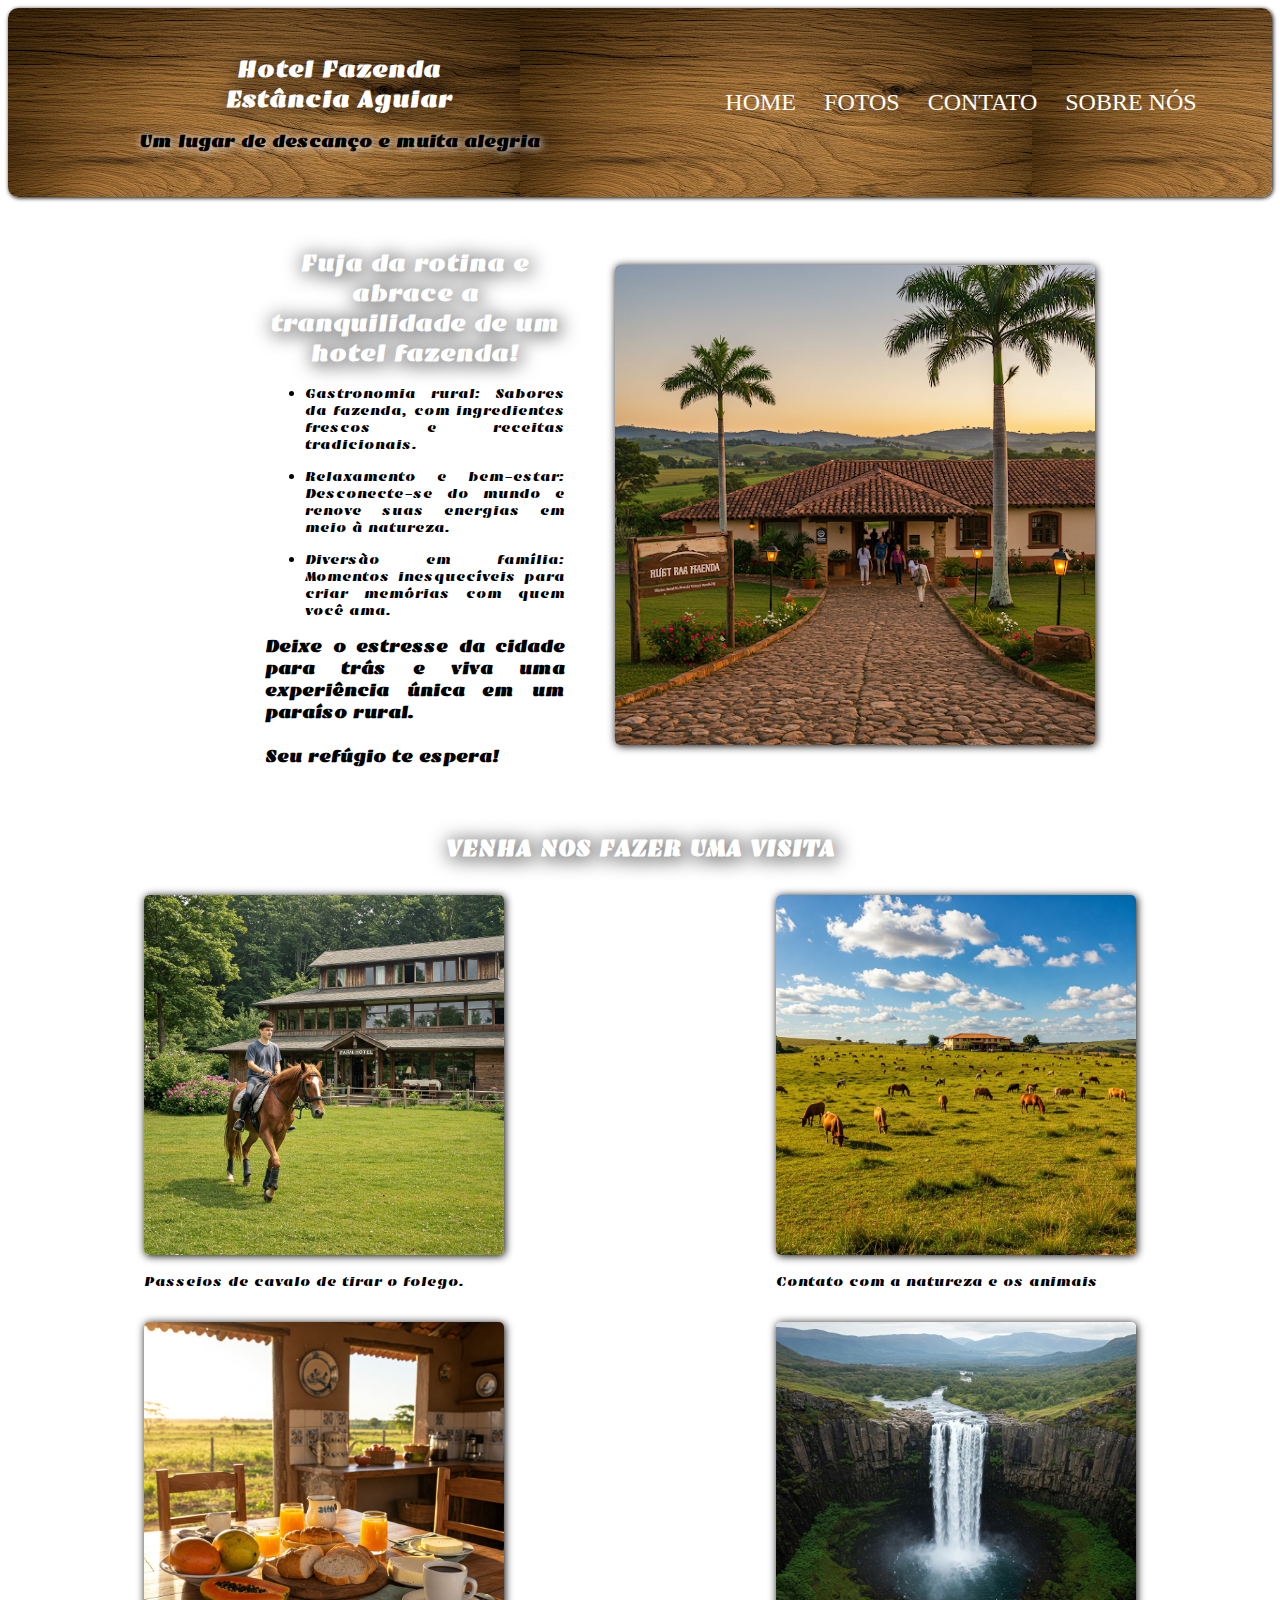
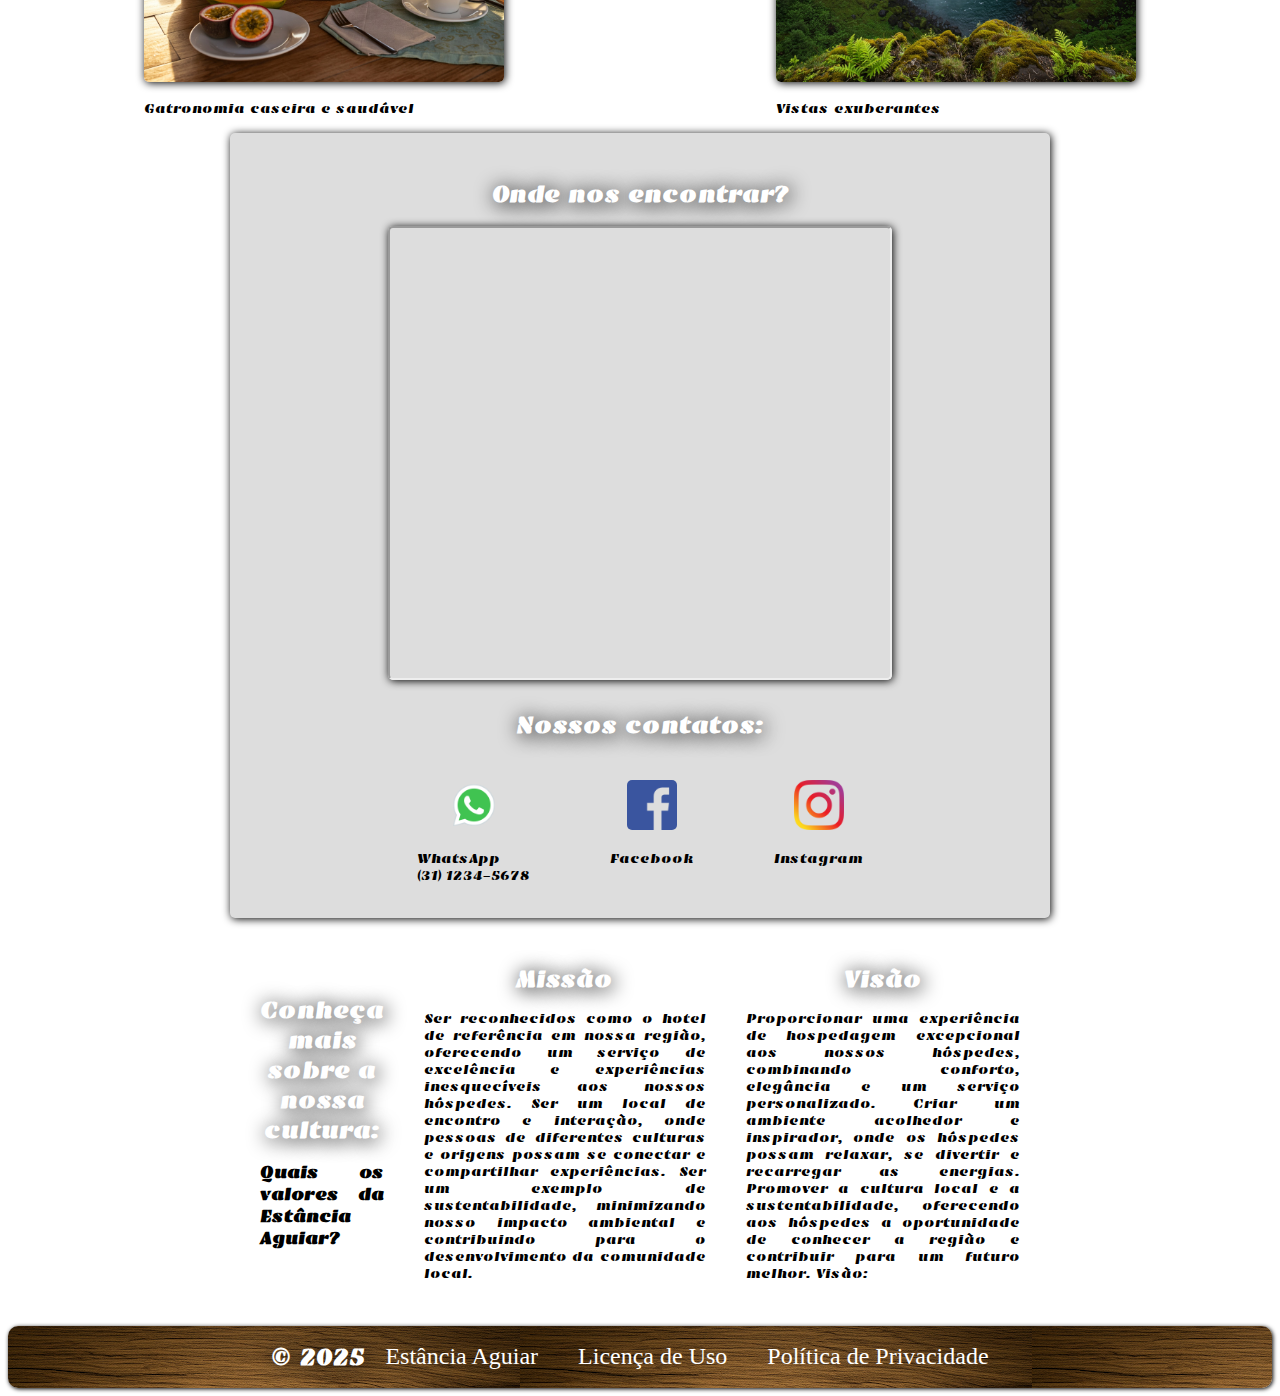
==== index.html @ b69d97c7 "Mudança na estrutura" ====
<!DOCTYPE html>
<html>

<head>
    <meta charset="UTF-8" />
    <title>Estância Aguiar</title>
    <link rel="icon" type="image/x-icon" href="images/icone.png">
    <link rel="stylesheet" href="style/estilo.css">

    <link rel="preconnect" href="https://fonts.googleapis.com">
    <link rel="preconnect" href="https://fonts.gstatic.com" crossorigin>
    <link href="https://fonts.googleapis.com/css2?family=Emblema+One&display=swap" rel="stylesheet">
</head>

<body>
    <!--INICIO DO CABEÇALHO-->
    <header>
        <div id="topo">
            <div id="titulo">
                <hgroup>
                    <a href="#topo">
                        <h1>Hotel Fazenda <br> Estância Aguiar</h1>
                    </a>
                    <h2 id="frase2">Um lugar de descanço e muita alegria</h2>
                </hgroup>
            </div>
            <div id="menu">
                <nav id="menu">
                    <ul class="listas">
                        <li><a href="#topo">Home</a></li>
                        <li><a href="#titulo-galeria">Fotos</a></li>
                        <li><a href="#contato">Contato</a></li>
                        <li><a href="#sobre-nos">Sobre nós</a></li>
                    </ul>
                </nav>
            </div>
        </div>

    </header>
    <!--FINAL DO CABEÇALHO-->

    <!--INICIO DO PRIMEIRO CONTEUDO-->
    <div class="secoes" id="home">
        <div id="text-home">
            <h1>Fuja da rotina e abrace a tranquilidade de um hotel fazenda!</h1>
            <ul class="listas">
                <li>
                    <p>Gastronomia rural: Sabores da fazenda, com ingredientes frescos e receitas tradicionais.</p>
                </li>
                <li>
                    <p>Relaxamento e bem-estar: Desconecte-se do mundo e renove suas energias em meio à natureza.</p>
                </li>
                <li>
                    <p>Diversão em família: Momentos inesquecíveis para criar memórias com quem você ama.</p>
                </li>
            </ul>
            <h2>Deixe o estresse da cidade para trás e viva uma experiência única em um paraíso rural. <br> <br>
                Seu refúgio te espera!
            </h2>

        </div>
        <div id="foto-home">
            <img src="images/entrada.jpg" />
        </div>
    </div>
    <!--FINAL DO PRIMEIRO CONTEUDO-->

    <!--INICIO DA GALERIA-->
    <h1 id="titulo-galeria">VENHA NOS FAZER UMA VISITA</h1>
    <div class="galeria">
        <div class="fotos">
            <figure>
                <img src="images/imagem1galeria.jpg" />
                <figcaption>
                    <p>Passeios de cavalo de tirar o folego.</p>
                </figcaption>
            </figure>
        </div>

        <div class="fotos">
            <figure>
                <img src="images/imagem2galeria.jpg" />
                <figcaption>
                    <p>Contato com a natureza e os animais</p>
                </figcaption>
            </figure>
        </div>
    </div>
    <div class="galeria">

        <div class="fotos">
            <figure>
                <img src="images/imagem3galeria.jpg" />
                <figcaption>
                    <p>Gatronomia caseira e saudável</p>
                </figcaption>
            </figure>
        </div>

        <div class="fotos">
            <figure>
                <img src="images/imagem4galeria.jpg" />
                <figcaption>
                    <p>Vistas exuberantes</p>
                </figcaption>
            </figure>
        </div>
    </div>
    <!--FINAL DA GALERIA-->

    <!--INICIO CONTATOS-->
    <div class="secoes" id="contato">
        
        <div class="secoes" id="map">
            <h1> Onde nos encontrar?</h1>
            <iframe id="map"
                src="https://www.google.com/maps/embed?pb=!1m18!1m12!1m3!1d1609.079101391701!2d-40.522870858807465!3d-16.421949963274564!2m3!1f0!2f0!3f0!3m2!1i1024!2i768!4f13.1!3m3!1m2!1s0x74a2f005870719d%3A0xa25d53a02ed7211f!2sEST%C3%82NCIA%20AGUIAR!5e0!3m2!1spt-BR!2sbr!4v1742413833301!5m2!1spt-BR!2sbr"></iframe>
        </div>

        <h1> Nossos contatos: </h1>
        
        <div class="redes">
            <div class="redes">
                <a href="https://web.whatsapp.com/" target="_blank">
                    <figure>
                        <img src="images/zapIcon.png" />
                        <figcaption>
                            <p>WhatsApp<br> (31) 1234-5678</p>
                        </figcaption>
                    </figure>
                </a>
            </div>
            <div class="redes">
                <a href="https://web.whatsapp.com/" target="_blank">
                    <figure>
                        <img src="images/faceIcon.png" />
                        <figcaption>
                            <p>Facebook</p>
                        </figcaption>
                    </figure>
                </a>
                
            </div>
            <div class="redes">
                <a href="" target="_blank">
                    <figure>
                        <img src="images/instaIcon.png" />
                        <figcaption>
                            <p>Instagram</p>
                        </figcaption>
                    </figure>
                </a>
            </div>
        </div>

    </div>
    <!--FINAL CONTATOS-->

    <!--INICIO DO SOBRE-NÓS-->
    <div class="secoes" id="sobre-nos">
        <div class="secoes">
            <hgroup>
                <h1>Conheça mais sobre a nossa cultura:</h1>
                <h2>Quais os valores da Estância Aguiar?</h2>
            </hgroup>
        </div>
        <div>
            <h1>Missão</h1>
            <p>
                Ser reconhecidos como o hotel de referência em nossa região, oferecendo um serviço de excelência e
                experiências inesquecíveis aos nossos hóspedes.
                Ser um local de encontro e interação, onde pessoas de diferentes culturas e origens possam se conectar e
                compartilhar experiências.
                Ser um exemplo de sustentabilidade, minimizando nosso impacto ambiental e contribuindo para o
                desenvolvimento da comunidade local.
            </p>
        </div>
        <div>
            <h1>Visão</h1>
            <p>
                Proporcionar uma experiência de hospedagem excepcional aos nossos hóspedes, combinando conforto,
                elegância e
                um serviço personalizado.
                Criar um ambiente acolhedor e inspirador, onde os hóspedes possam relaxar, se divertir e recarregar as
                energias.
                Promover a cultura local e a sustentabilidade, oferecendo aos hóspedes a oportunidade de conhecer a
                região e
                contribuir para um futuro melhor.
                Visão:
            </p>
        </div>
    </div>
    <!--FINAL DO SOBRE-NÓS-->
</body>
<!--FIM DO BODY-->

<!--INICIO DO RODAPÉ-->
<footer>
    <div id="footer">
        <div>
            <h1>&copy; 2025</h1>
        </div>
        <div>
            <a href="index.html">Estância Aguiar</a>
        </div>
        <div>
            <a href="index.html">Licença de Uso</a>
        </div>
        <div>
            <a href="index.html">Política de Privacidade</a>
        </div>
    </div>
</footer>
<!--FINAL DO RODAPÉ-->

</html>
---- style/estilo.css ----
@charset "UTF-8";

/*Corpo*/
body{
    background-image: url(../images/backgrounALL.png);
    background-size: 100%;
}
/*Textos e Titulos*/
h1{
    color:  white;
    font-family: "Emblema One", system-ui;
    font-size: 24px;
    text-shadow: 2px 2px 20px black;
    text-align: center;
}
h2{
    color: #000000;
    font-family: "Emblema One", system-ui;
    font-size: 18px;
    text-align: justify;
}
h2#frase2{
    text-shadow: 1px 1px 8px white;
    text-align: center;
}
p{
    color: #000000;
    font-family: "Emblema One", system-ui;
    font-size: 14px;
    text-align: justify;
}

/*Formatação do menu*/
nav#menu ul{
    list-style: none;
    text-transform: uppercase;
}
nav#menu li{
    display: inline-block;
    padding: 10px;
    margin: 2px;
    border-radius: 5px;
}
nav#menu li:hover{
    border: solid white;
}
/*Formatação de link*/
a:link{
    text-decoration: none;
    font-family: fantasy;
    font-size: 24px;
    color: white;
}
a:visited{
    color: white;
    text-decoration: none;
}

/*Formatacao das div ao longo do site*/

/*Toda div tem essa formatacao*/
div.secoes{
    margin: 10px;
    padding: 10px;
    place-items: center;
    justify-content: center;
}

/*Cabeçalho do site*/
div#topo{
    display: flex;
    box-shadow: 1px 1px 4px black;
    background-image: url(../images/background.jpg);
    padding: 30px;
    border-radius: 10px;
}
div#titulo{
    width: 50%;
    text-align: center;
}
div#menu{
    width: 50%;
    display: grid; 
    place-items: center;
}

/*Primeira div com as info inciais e uma foto*/
div#home{
    display: flex;
    width: 800px;
    margin: auto;
    place-items: center;
    justify-content: center;
}
div#text-home{
    width: 50%;
    margin: 20px;
    padding: 5px;
}
div#foto-home{
    width: 50%;
    margin: 20px;
    padding: 5px;
}
div#foto-home img{
    width: 480px;
    box-shadow: 1px 1px 8px black;
    border-radius: 5px;
}

/*Segunda div com as fotos e legendas*/
div.galeria{
    display: flex;
}
div.fotos {
    width: 50%;
    place-items: center;
}
div.fotos img{
    width: 360px;
    box-shadow: 1px 1px 8px black;
    border-radius: 5px;
}

/*Terceira div com Google map e contatos*/
div#contato{
    box-shadow: 1px 1px 8px black;
    border-radius: 5px;
    background-color: #dddddd;
    width: 800px;
    margin: auto;
}
div.redes{
    display: flex;
    text-align: center;
}
div.redes img{
    width: 50px;
    border-radius: 10%;
}
iframe#map{
    box-shadow: 1px 1px 8px black;
    border-radius: 5px;
    width: 500px;
    height: 450px;
}

/*Quarta div com detalhes sobre a empresa*/
div#sobre-nos{
    display: flex;
    width: 800px;
    margin: auto;
    text-align: justify;
}
div#sobre-nos div{
    margin: 10px;
    padding: 10px;
}
/*Rodapé da pagina*/
footer{
    box-shadow: 1px 1px 4px black;
    background-image: url(../images/background.jpg);
    border-radius: 10px;
}

div#footer{
    display: flex;
    place-items: center;
    justify-content: center;
}
div#footer a{
    margin: 10px;
    padding: 10px;
}
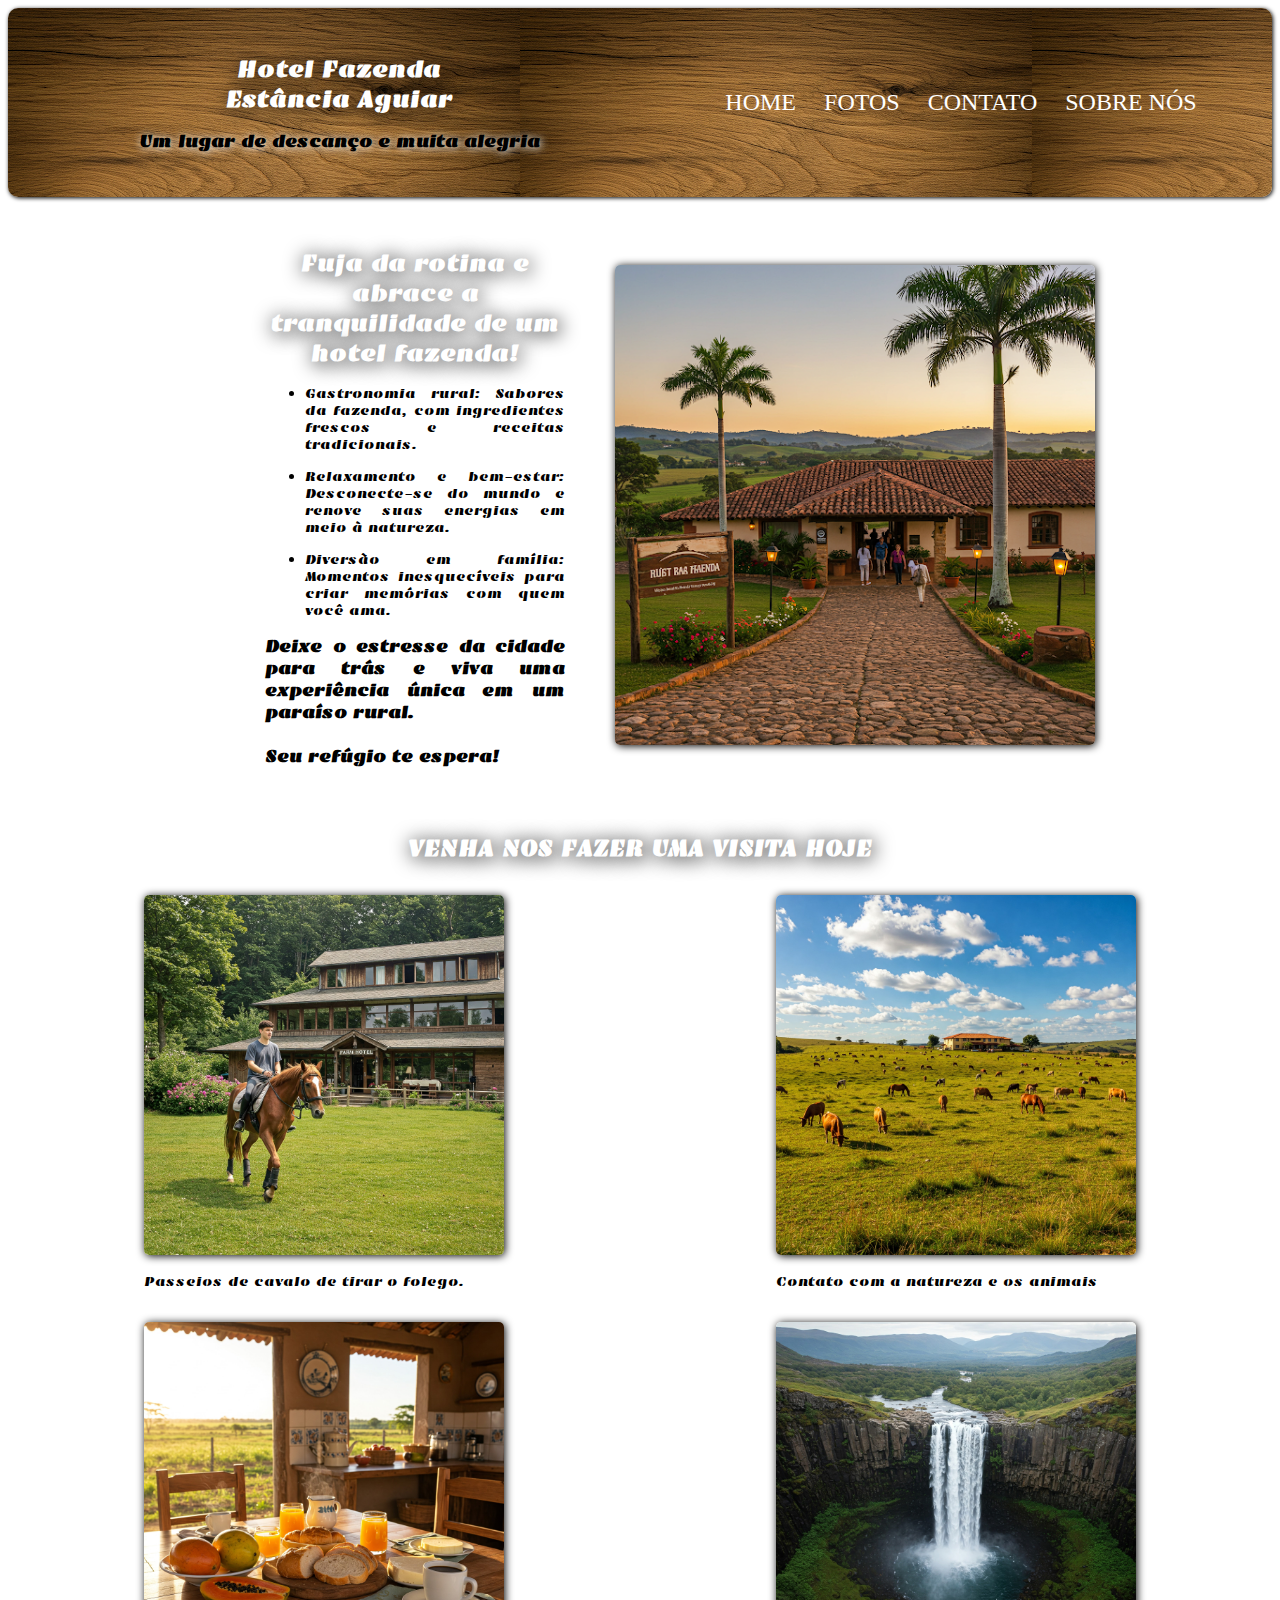
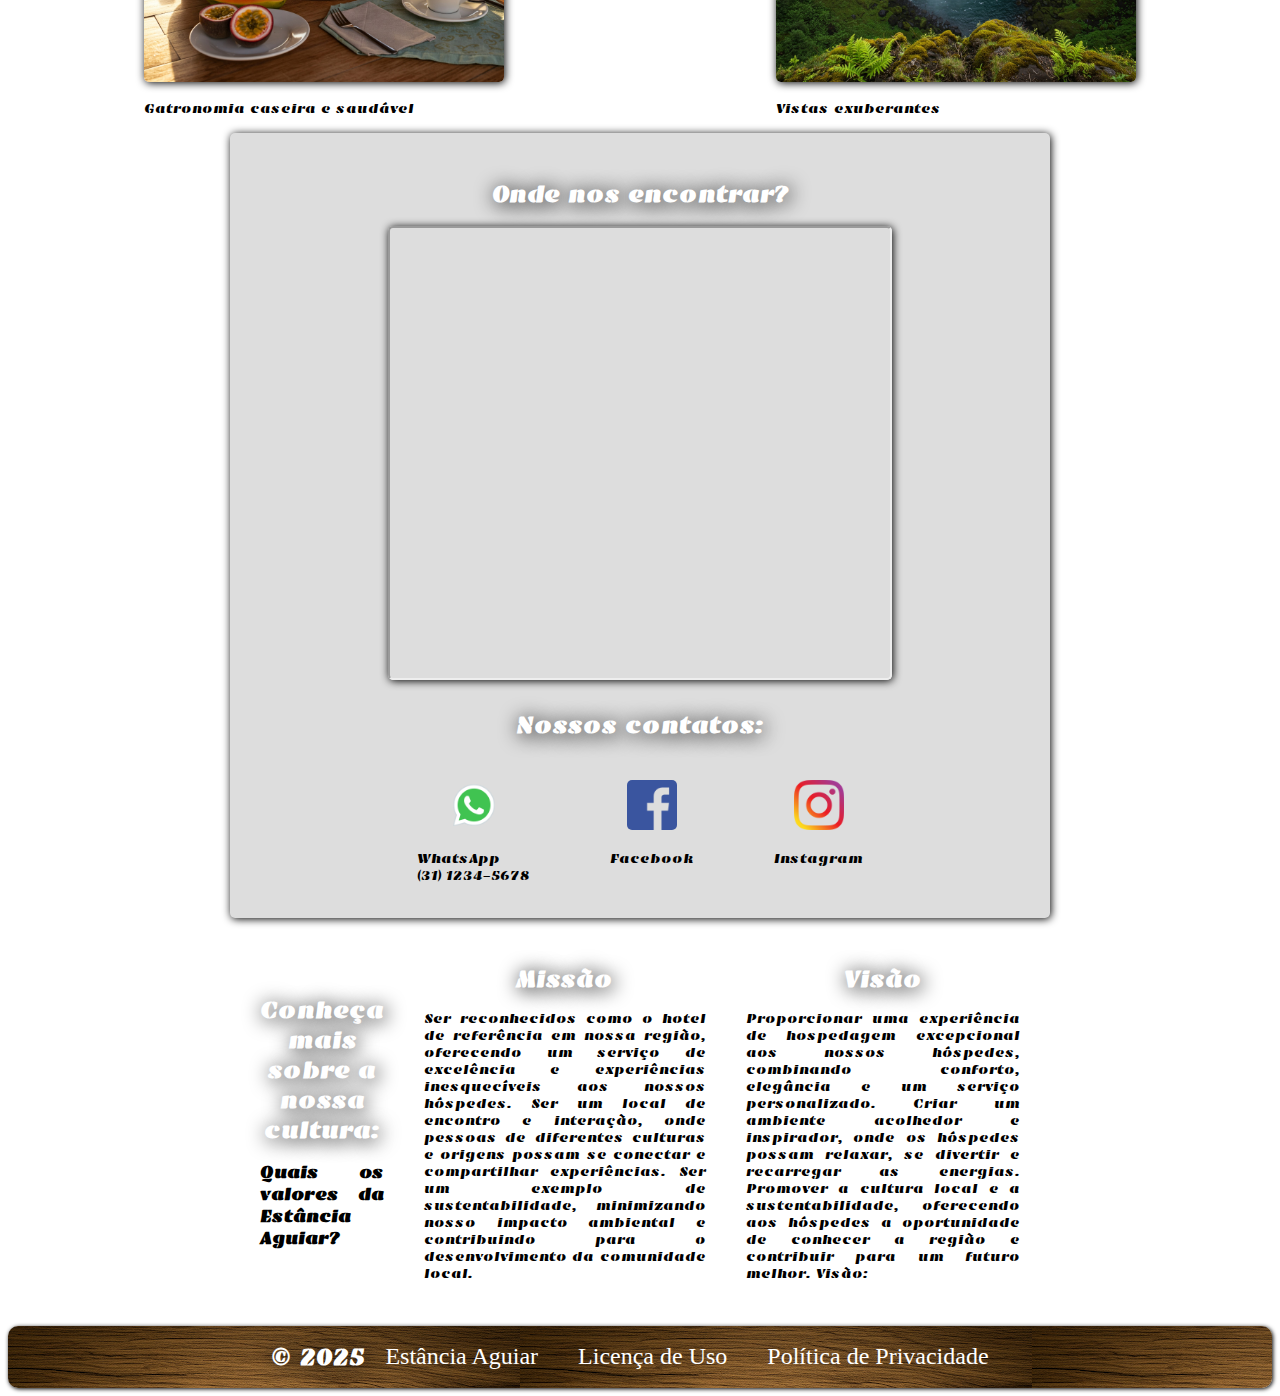
==== commit fea6505a: "Adicionei o hoje como teste" ====
--- a/index.html
+++ b/index.html
@@ -66,7 +66,7 @@
     <!--FINAL DO PRIMEIRO CONTEUDO-->
 
     <!--INICIO DA GALERIA-->
-    <h1 id="titulo-galeria">VENHA NOS FAZER UMA VISITA</h1>
+    <h1 id="titulo-galeria">VENHA NOS FAZER UMA VISITA HOJE</h1>
     <div class="galeria">
         <div class="fotos">
             <figure>
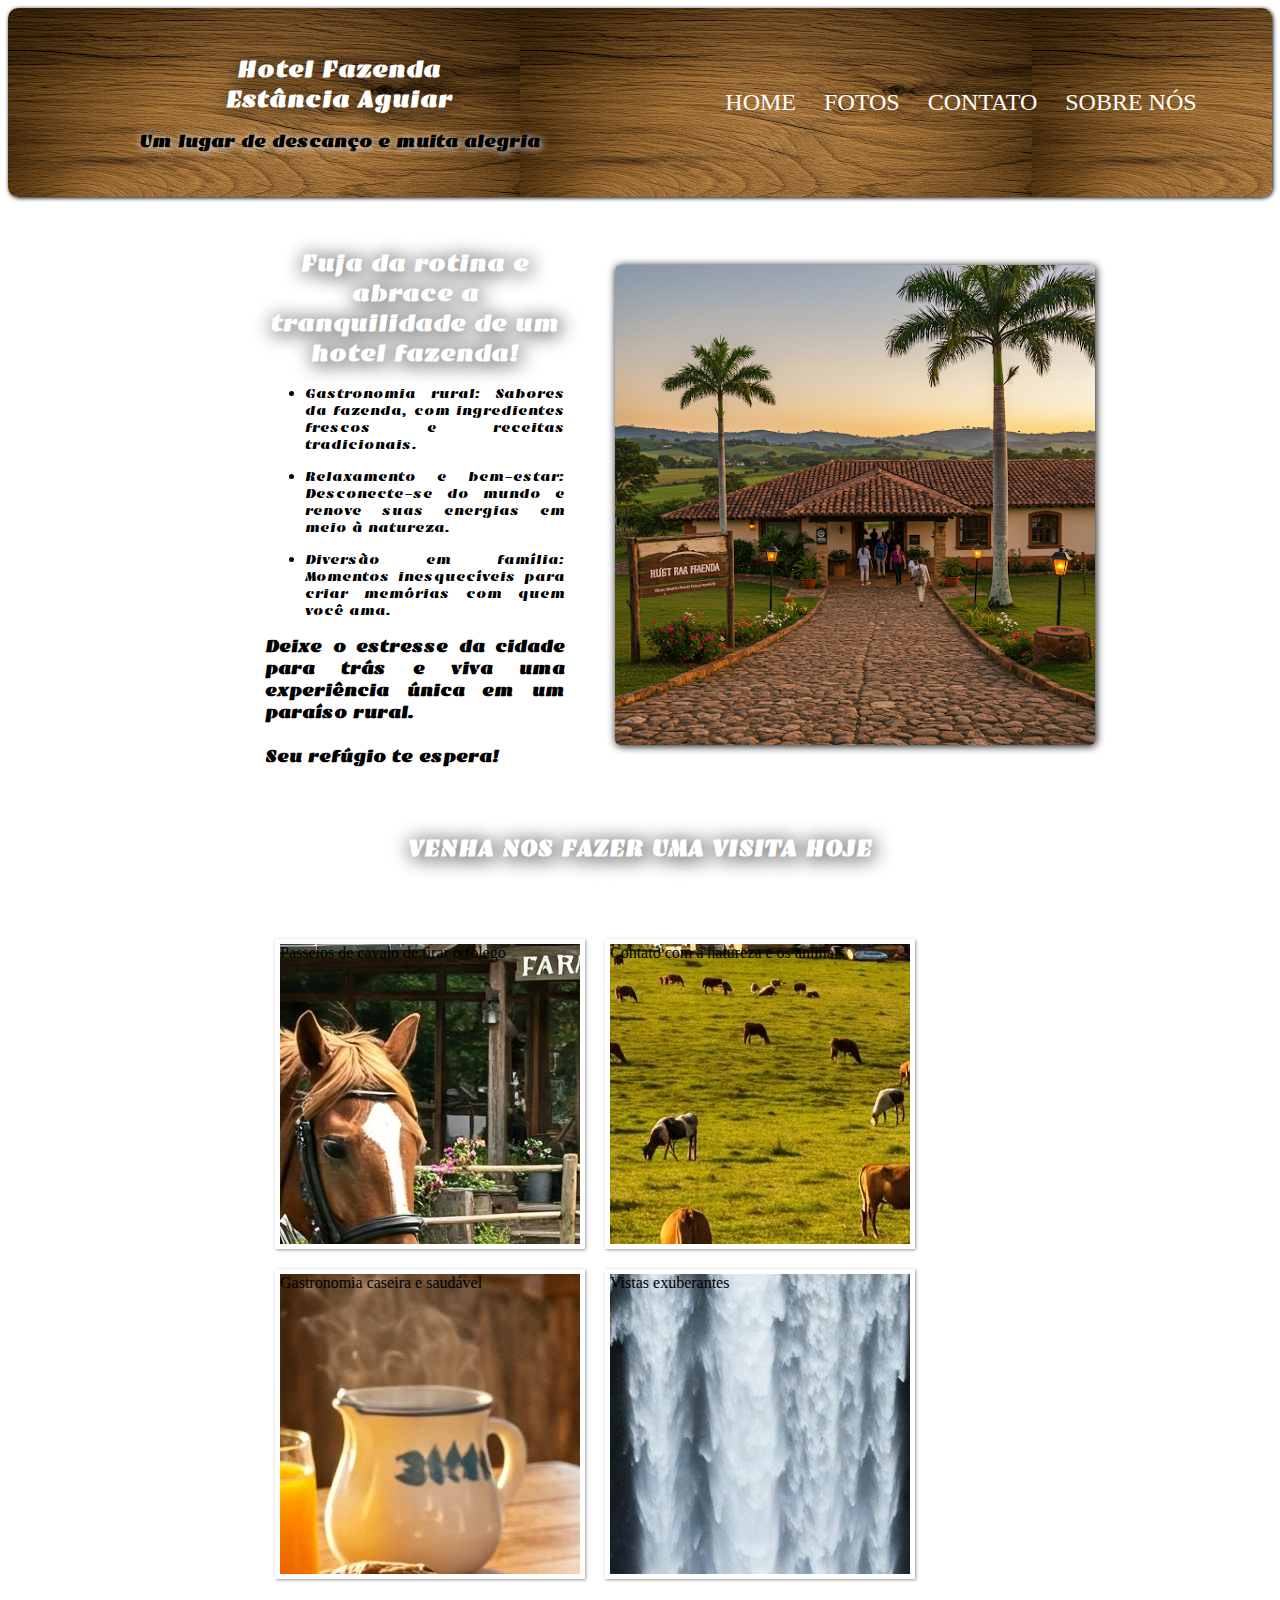
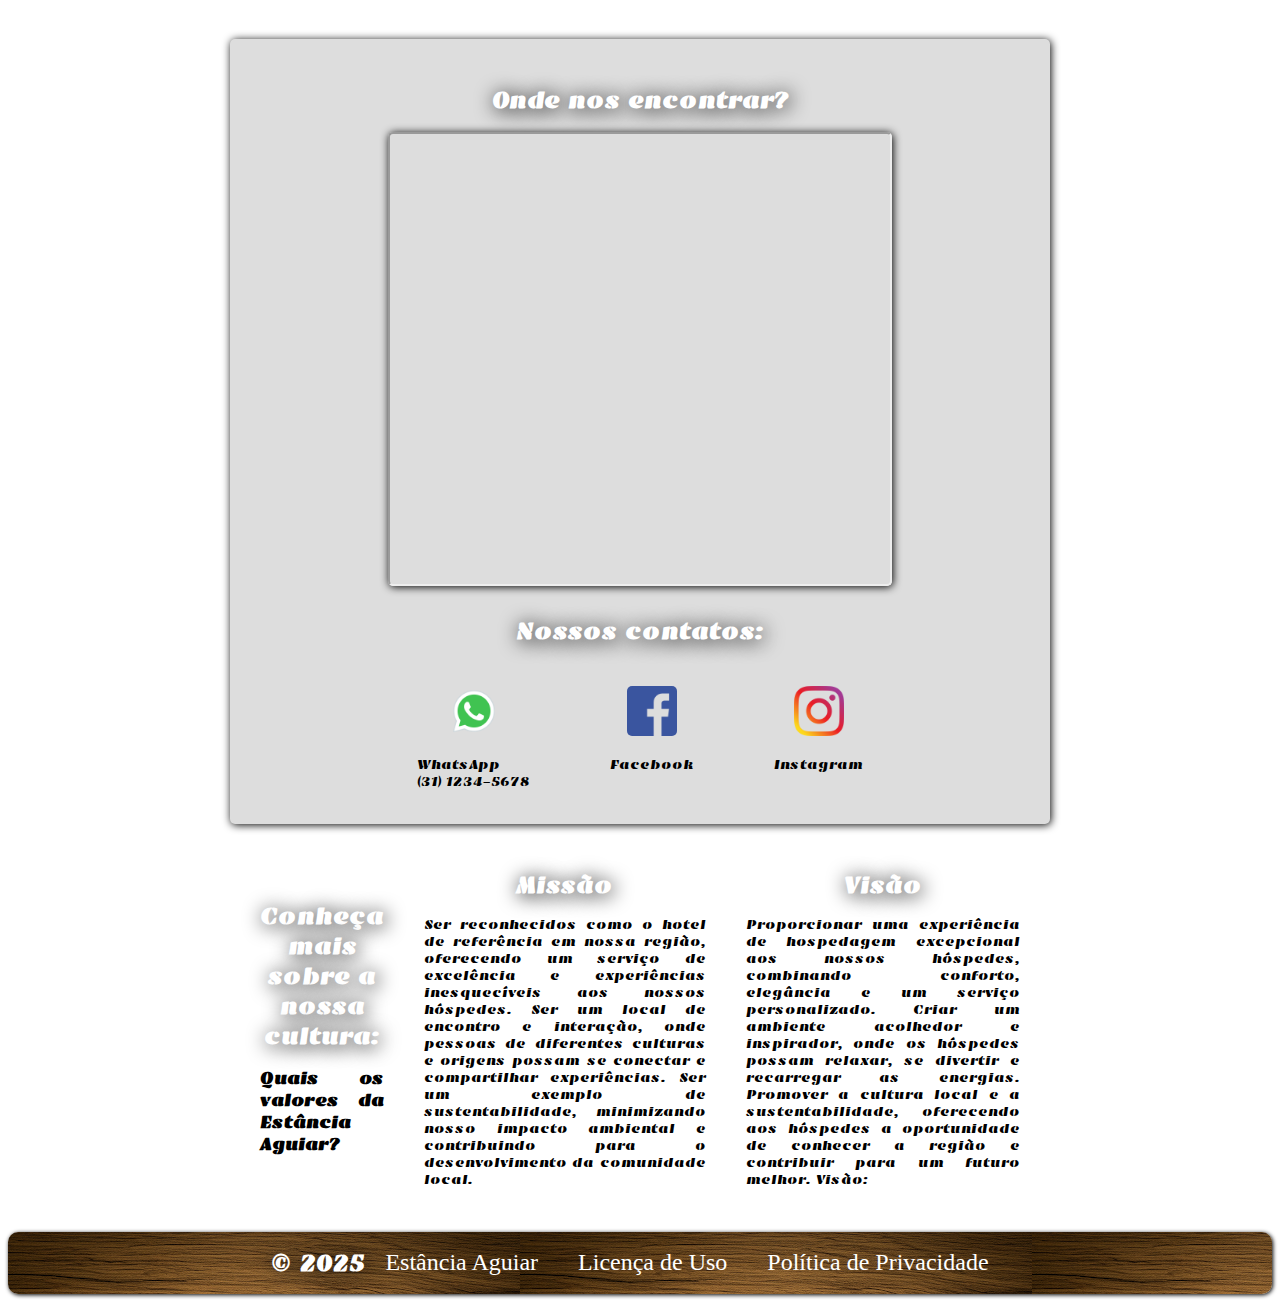
==== commit 2c008a18: "Personalização da galeria - mudança01" ====
--- a/index.html
+++ b/index.html
@@ -68,6 +68,16 @@
     <!--INICIO DA GALERIA-->
     <h1 id="titulo-galeria">VENHA NOS FAZER UMA VISITA HOJE</h1>
     <div class="galeria">
+
+        <ul id="galeria">
+            <li id="foto01galeria"><span>Passeios de cavalo de tirar o folego</span></li>
+            <li id="foto02galeria"><span>Contato com a natureza e os animais</span></li>
+            <li id="foto03galeria"><span>Gastronomia caseira e saudável</span></li>
+            <li id="foto04galeria"><span>Vistas exuberantes</span></li>
+        </ul>
+
+
+        <!-- MODELO ANTIGO DA GALERIA
         <div class="fotos">
             <figure>
                 <img src="images/imagem1galeria.jpg" />
@@ -84,7 +94,8 @@
                     <p>Contato com a natureza e os animais</p>
                 </figcaption>
             </figure>
-        </div>
+        </div> 
+
     </div>
     <div class="galeria">
 
@@ -104,8 +115,8 @@
                     <p>Vistas exuberantes</p>
                 </figcaption>
             </figure>
-        </div>
-    </div>
+        </div>-->
+    </div> 
     <!--FINAL DA GALERIA-->
 
     <!--INICIO CONTATOS-->
--- a/style/estilo.css
+++ b/style/estilo.css
@@ -110,8 +110,64 @@
 
 /*Segunda div com as fotos e legendas*/
 div.galeria{
-    display: flex;
-}
+    width: 850px;
+    margin: auto;
+    place-items: center;
+    justify-content: center;
+}
+
+ul#galeria{
+    width: 800px;
+    margin: auto;
+    padding: 50px;
+    overflow: hidden;
+    list-style: none;
+}
+ul#galeria li{
+    float: left;
+    width: 300px;
+    height: 300px;
+    margin: 10px;
+    border: 5px solid #ffffff;
+    background-color: #ffffff;
+    box-shadow: 1px 1px 3px rgba(0, 0, 0, .4);
+    /*Faz o eefeito de transição*/
+    -webkit-transition: all .4s ease-in-out;
+    transition: all .4s ease-in-out;
+}
+ul#galeria li:hover{
+    -webkit-transform: scale(1.5);
+    transform: scale(1.5);
+}
+ul#galeria li#foto01galeria{
+    background: url(../images/imagem1galeria.jpg) no-repeat;
+    background-position:50% 50%;
+}
+ul#galeria li#foto01galeria:hover{
+    background-position: 0px 0px;
+    background-size: 500px 500px;
+}
+/**/
+ul#galeria li#foto02galeria{
+    background: url(../images/imagem2galeria.jpg) no-repeat;
+    background-position:50% 50%;
+}
+ul#galeria li#foto03galeria{
+    background: url(../images/imagem3galeria.jpg) no-repeat;
+    background-position:50% 50%;
+}
+ul#galeria li#foto04galeria{
+    background: url(../images/imagem4galeria.jpg) no-repeat;
+    background-position:50% 50%;
+}
+
+
+
+/* MODELO ANTIGO DA GALERIA
+div.galeria{
+    display: flex;
+}
+
 div.fotos {
     width: 50%;
     place-items: center;
@@ -121,7 +177,7 @@
     box-shadow: 1px 1px 8px black;
     border-radius: 5px;
 }
-
+*/
 /*Terceira div com Google map e contatos*/
 div#contato{
     box-shadow: 1px 1px 8px black;
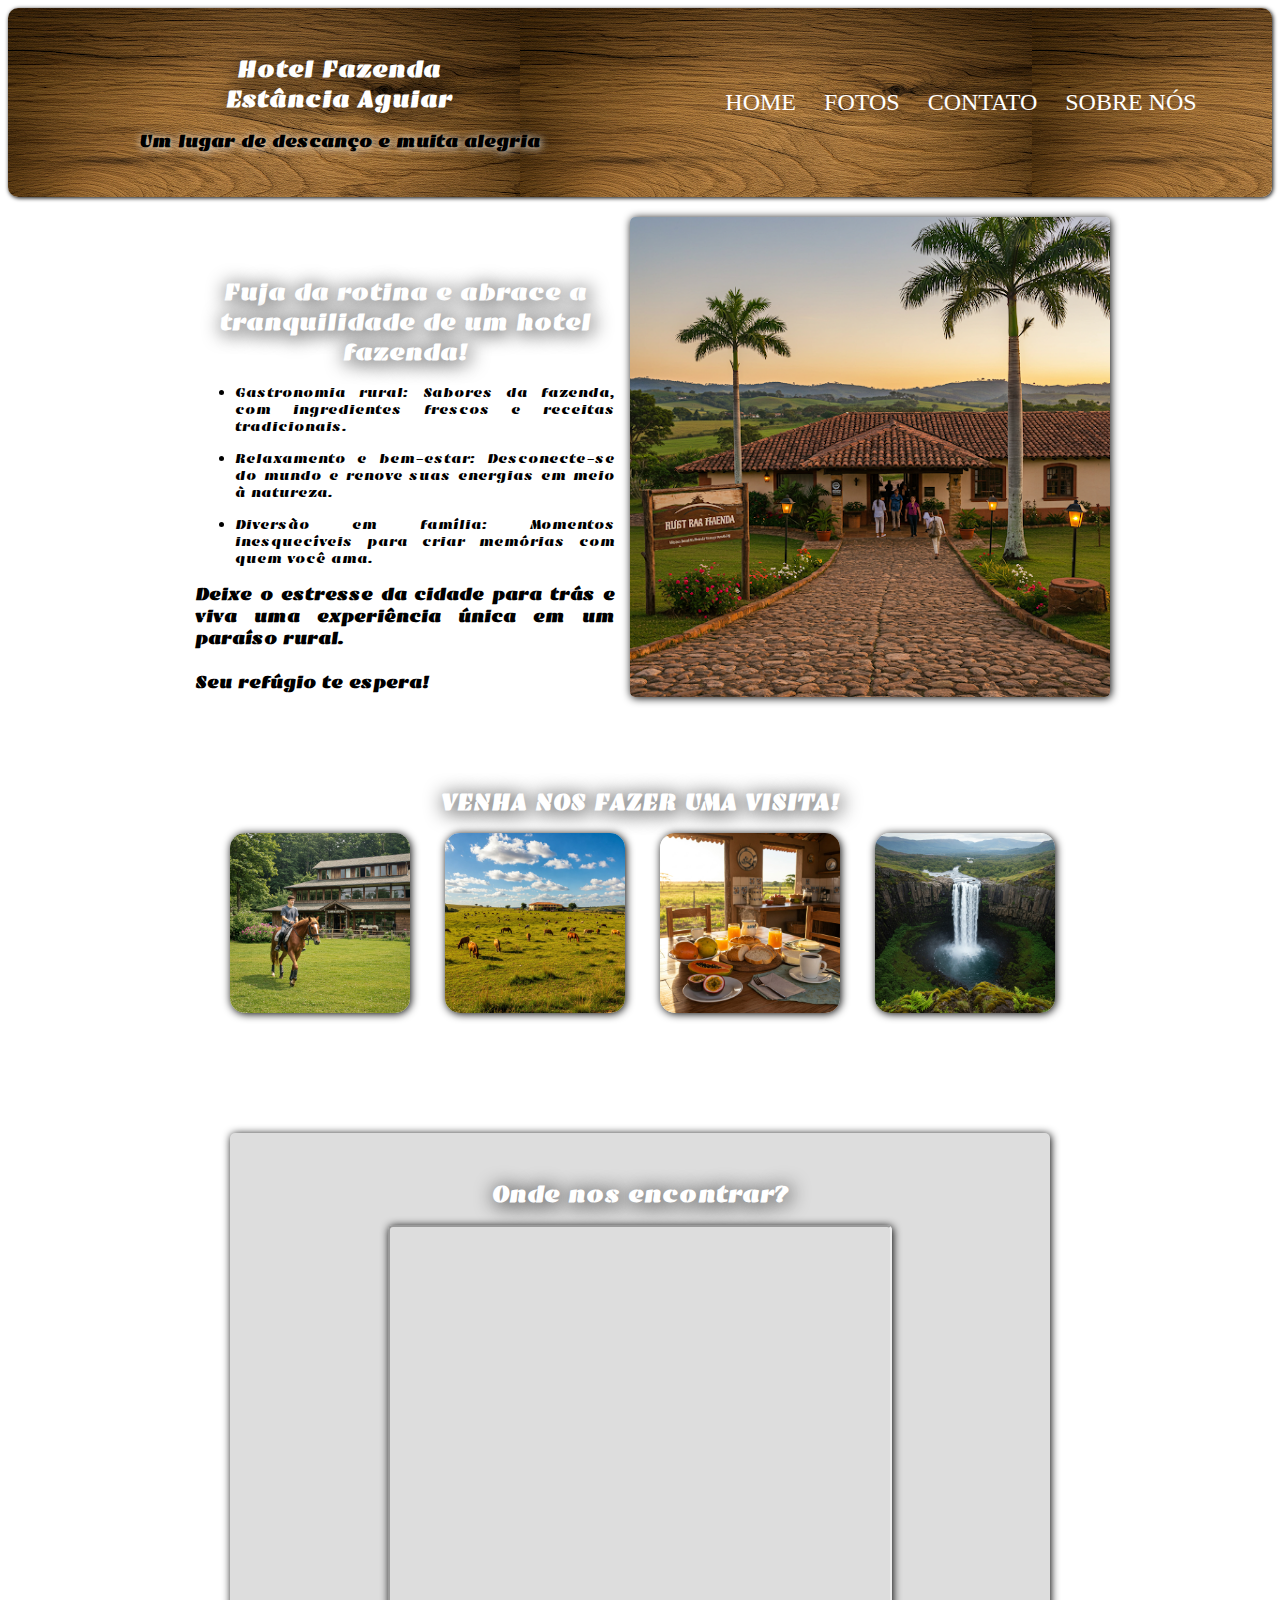
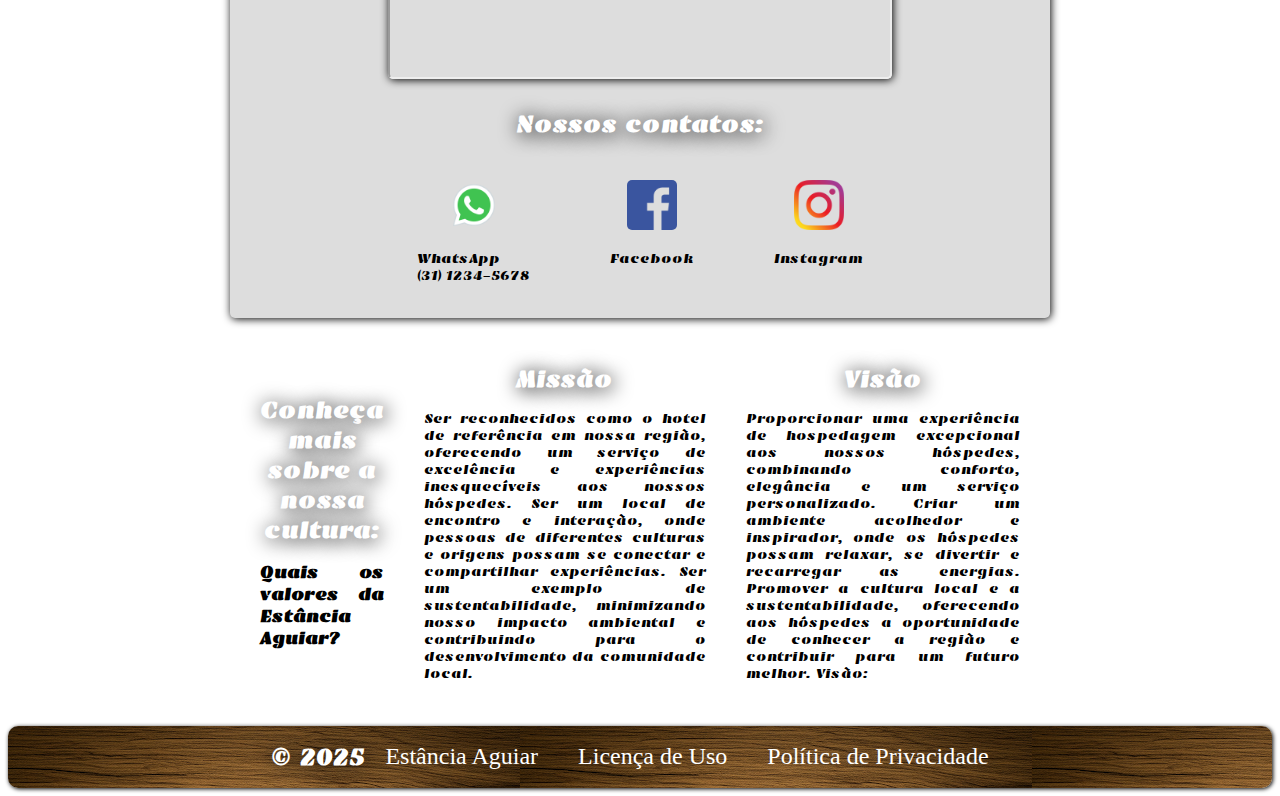
==== commit 6e4ea91b: "Alteração da Galeria" ====
--- a/index.html
+++ b/index.html
@@ -66,56 +66,17 @@
     <!--FINAL DO PRIMEIRO CONTEUDO-->
 
     <!--INICIO DA GALERIA-->
-    <h1 id="titulo-galeria">VENHA NOS FAZER UMA VISITA HOJE</h1>
-    <div class="galeria">
+    <div id="galeria">
+        <h1 id="titulo-galeria">VENHA NOS FAZER UMA VISITA!</h1>
 
-        <ul id="galeria">
-            <li id="foto01galeria"><span>Passeios de cavalo de tirar o folego</span></li>
-            <li id="foto02galeria"><span>Contato com a natureza e os animais</span></li>
-            <li id="foto03galeria"><span>Gastronomia caseira e saudável</span></li>
-            <li id="foto04galeria"><span>Vistas exuberantes</span></li>
+        <ul>
+            <li><img src="images/imagem1galeria.jpg" /></li>
+            <li><img src="images/imagem2galeria.jpg" /></li>
+            <li><img src="images/imagem3galeria.jpg" /></li>
+            <li><img src="images/imagem4galeria.jpg" /></li>
         </ul>
-
-
-        <!-- MODELO ANTIGO DA GALERIA
-        <div class="fotos">
-            <figure>
-                <img src="images/imagem1galeria.jpg" />
-                <figcaption>
-                    <p>Passeios de cavalo de tirar o folego.</p>
-                </figcaption>
-            </figure>
-        </div>
-
-        <div class="fotos">
-            <figure>
-                <img src="images/imagem2galeria.jpg" />
-                <figcaption>
-                    <p>Contato com a natureza e os animais</p>
-                </figcaption>
-            </figure>
-        </div> 
-
-    </div>
-    <div class="galeria">
-
-        <div class="fotos">
-            <figure>
-                <img src="images/imagem3galeria.jpg" />
-                <figcaption>
-                    <p>Gatronomia caseira e saudável</p>
-                </figcaption>
-            </figure>
-        </div>
-
-        <div class="fotos">
-            <figure>
-                <img src="images/imagem4galeria.jpg" />
-                <figcaption>
-                    <p>Vistas exuberantes</p>
-                </figcaption>
-            </figure>
-        </div>-->
+        
+        
     </div> 
     <!--FINAL DA GALERIA-->
 
--- a/style/estilo.css
+++ b/style/estilo.css
@@ -1,29 +1,33 @@
 @charset "UTF-8";
 
 /*Corpo*/
-body{
+body {
     background-image: url(../images/backgrounALL.png);
     background-size: 100%;
 }
+
 /*Textos e Titulos*/
-h1{
-    color:  white;
+h1 {
+    color: white;
     font-family: "Emblema One", system-ui;
     font-size: 24px;
     text-shadow: 2px 2px 20px black;
     text-align: center;
 }
-h2{
+
+h2 {
     color: #000000;
     font-family: "Emblema One", system-ui;
     font-size: 18px;
     text-align: justify;
 }
-h2#frase2{
+
+h2#frase2 {
     text-shadow: 1px 1px 8px white;
     text-align: center;
 }
-p{
+
+p {
     color: #000000;
     font-family: "Emblema One", system-ui;
     font-size: 14px;
@@ -31,27 +35,31 @@
 }
 
 /*Formatação do menu*/
-nav#menu ul{
+nav#menu ul {
     list-style: none;
     text-transform: uppercase;
 }
-nav#menu li{
+
+nav#menu li {
     display: inline-block;
     padding: 10px;
     margin: 2px;
     border-radius: 5px;
 }
-nav#menu li:hover{
+
+nav#menu li:hover {
     border: solid white;
 }
+
 /*Formatação de link*/
-a:link{
+a:link {
     text-decoration: none;
     font-family: fantasy;
     font-size: 24px;
     color: white;
 }
-a:visited{
+
+a:visited {
     color: white;
     text-decoration: none;
 }
@@ -59,7 +67,7 @@
 /*Formatacao das div ao longo do site*/
 
 /*Toda div tem essa formatacao*/
-div.secoes{
+div.secoes {
     margin: 10px;
     padding: 10px;
     place-items: center;
@@ -67,134 +75,104 @@
 }
 
 /*Cabeçalho do site*/
-div#topo{
+div#topo {
     display: flex;
     box-shadow: 1px 1px 4px black;
     background-image: url(../images/background.jpg);
     padding: 30px;
     border-radius: 10px;
 }
-div#titulo{
-    width: 50%;
-    text-align: center;
-}
-div#menu{
-    width: 50%;
-    display: grid; 
+
+div#titulo {
+    width: 50%;
+    text-align: center;
+}
+
+div#menu {
+    width: 50%;
+    display: grid;
     place-items: center;
 }
 
 /*Primeira div com as info inciais e uma foto*/
-div#home{
-    display: flex;
-    width: 800px;
-    margin: auto;
-    place-items: center;
-    justify-content: center;
-}
-div#text-home{
-    width: 50%;
-    margin: 20px;
+div#home {
+    display: flex;
+    width: 900px;
+    margin: auto;
+    place-items: center;
+    justify-content: center;
+}
+
+div#text-home {
+    width: 50%;
     padding: 5px;
 }
-div#foto-home{
-    width: 50%;
-    margin: 20px;
-    padding: 5px;
-}
-div#foto-home img{
+
+div#foto-home {
+    width: 50%;
+    margin: 10px;
+    padding-bottom: 50px;
+}
+
+div#foto-home img {
     width: 480px;
     box-shadow: 1px 1px 8px black;
     border-radius: 5px;
 }
 
+
 /*Segunda div com as fotos e legendas*/
-div.galeria{
-    width: 850px;
-    margin: auto;
-    place-items: center;
-    justify-content: center;
-}
-
-ul#galeria{
-    width: 800px;
-    margin: auto;
-    padding: 50px;
-    overflow: hidden;
+div#galeria {
+    width: 900px;
+    margin: auto;
+    padding-bottom: 100px;
+}
+
+div#galeria ul{
+    display: flex;
     list-style: none;
-}
-ul#galeria li{
-    float: left;
-    width: 300px;
-    height: 300px;
-    margin: 10px;
-    border: 5px solid #ffffff;
-    background-color: #ffffff;
-    box-shadow: 1px 1px 3px rgba(0, 0, 0, .4);
-    /*Faz o eefeito de transição*/
-    -webkit-transition: all .4s ease-in-out;
-    transition: all .4s ease-in-out;
-}
-ul#galeria li:hover{
-    -webkit-transform: scale(1.5);
-    transform: scale(1.5);
-}
-ul#galeria li#foto01galeria{
-    background: url(../images/imagem1galeria.jpg) no-repeat;
-    background-position:50% 50%;
-}
-ul#galeria li#foto01galeria:hover{
-    background-position: 0px 0px;
-    background-size: 500px 500px;
-}
-/**/
-ul#galeria li#foto02galeria{
-    background: url(../images/imagem2galeria.jpg) no-repeat;
-    background-position:50% 50%;
-}
-ul#galeria li#foto03galeria{
-    background: url(../images/imagem3galeria.jpg) no-repeat;
-    background-position:50% 50%;
-}
-ul#galeria li#foto04galeria{
-    background: url(../images/imagem4galeria.jpg) no-repeat;
-    background-position:50% 50%;
-}
-
-
-
-/* MODELO ANTIGO DA GALERIA
-div.galeria{
-    display: flex;
-}
-
-div.fotos {
-    width: 50%;
-    place-items: center;
-}
-div.fotos img{
-    width: 360px;
-    box-shadow: 1px 1px 8px black;
-    border-radius: 5px;
-}
-*/
+    justify-content: center;
+    place-items: center;
+}
+div#galeria ul li {
+    width: 100%;
+}
+
+div#galeria ul li img {
+    width: 180px;
+    box-shadow: 1px 1px 8px black;
+    border-radius: 15px;
+    transition: all .5s ease-in-out;
+    margin: auto;
+}
+
+div#galeria ul li img:hover {
+    width: 480px;
+    border-radius: 5px;
+    margin: auto;
+}
+
+
 /*Terceira div com Google map e contatos*/
-div#contato{
+div#contato {
     box-shadow: 1px 1px 8px black;
     border-radius: 5px;
     background-color: #dddddd;
     width: 800px;
     margin: auto;
 }
-div.redes{
-    display: flex;
-    text-align: center;
-}
-div.redes img{
+
+div.redes {
+    display: flex;
+    text-align: center;
+}
+
+div.redes img {
     width: 50px;
     border-radius: 10%;
 }
-iframe#map{
+
+iframe#map {
     box-shadow: 1px 1px 8px black;
     border-radius: 5px;
     width: 500px;
@@ -202,30 +180,32 @@
 }
 
 /*Quarta div com detalhes sobre a empresa*/
-div#sobre-nos{
+div#sobre-nos {
     display: flex;
     width: 800px;
     margin: auto;
     text-align: justify;
 }
-div#sobre-nos div{
-    margin: 10px;
-    padding: 10px;
-}
+
+div#sobre-nos div {
+    margin: 10px;
+    padding: 10px;
+}
+
 /*Rodapé da pagina*/
-footer{
+footer {
     box-shadow: 1px 1px 4px black;
     background-image: url(../images/background.jpg);
     border-radius: 10px;
 }
 
-div#footer{
-    display: flex;
-    place-items: center;
-    justify-content: center;
-}
-div#footer a{
-    margin: 10px;
-    padding: 10px;
-}
-
+div#footer {
+    display: flex;
+    place-items: center;
+    justify-content: center;
+}
+
+div#footer a {
+    margin: 10px;
+    padding: 10px;
+}